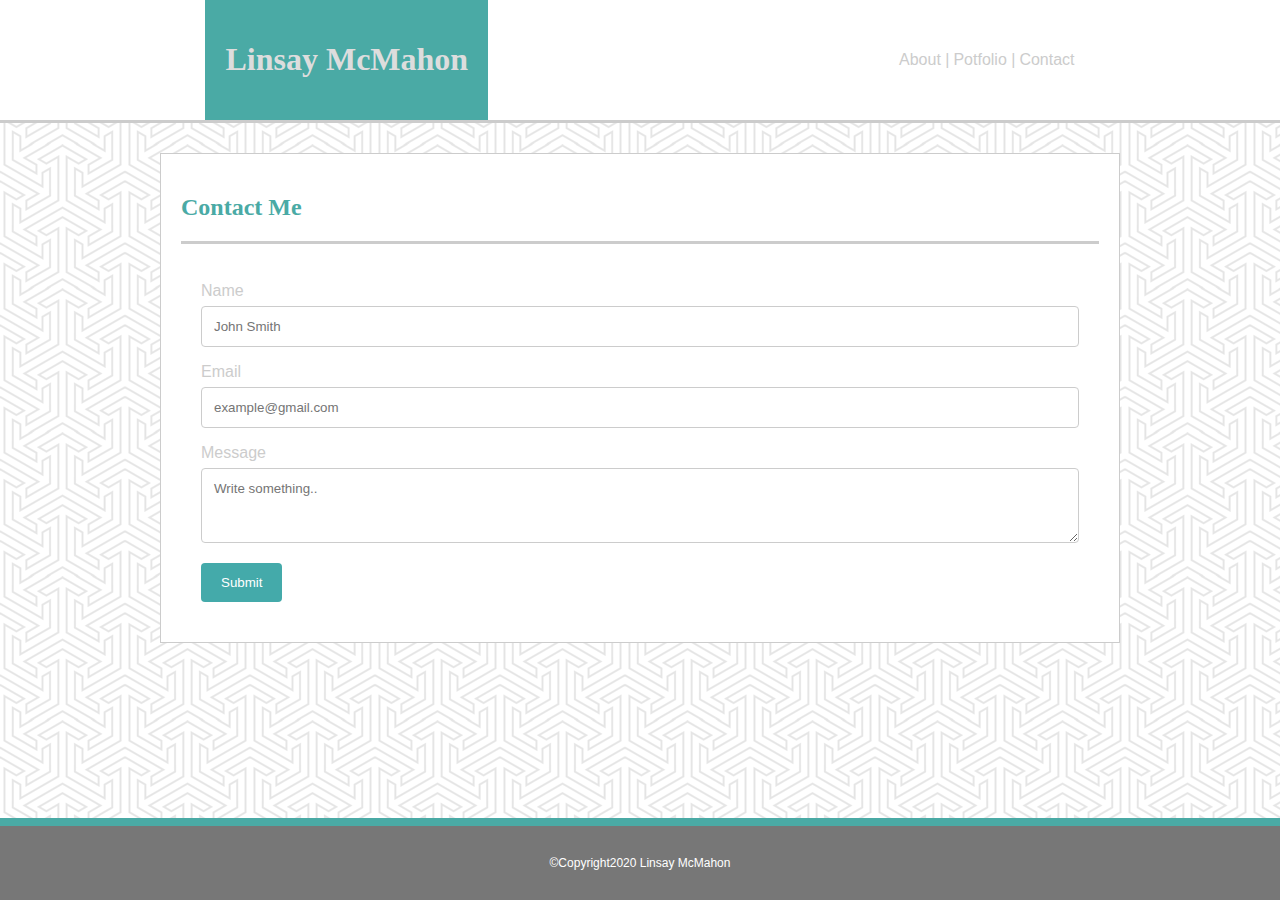
==== contact.html @ 0c86b24b "uploading from basic portfolio week 1 homework" ====
<!DOCTYPE html>
<html lang="en-us">

<!--DOCUMENT HEAD-->

<head>
  <title>Linsay McMahon</title>
  <!--LINKING STYLE SHEET-->
  <link rel="stylesheet" href="assets/css/style.css">
</head>


<!--DOCUMENT BODY //LINKS ON EACH PAGE-->

<body>


    <header>
      <div class="links">

        <nav>
          <div class="logo">
            <h1>Linsay McMahon</h1>
          </div>
          <!-- LINKS -->
          <ul>
            <li><a href="index.html">About | </a></li>
            <li><a href="portfolio.html">Potfolio | </a></li>
            <li><a href="contact.html">Contact</a></li>
          </ul>
        </nav>
      </div>
    </header>


    <!--CONTACT ME PAGE-->
    <div class="mainContainer">
      <div class="aboutMe">
        <article>
          <h2>Contact Me</h2>
        </article>
      </div>
      <br>

      <!--Contact Me Section-->
      <div class="contactContainer">
        <form action="/action_page.php">
          <label for="contactsName">Name</label>
          <input type="text" id="contactsName" name="firstandlastname" placeholder="John Smith">

          <label for="email">Email</label>
          <input type="text" id="contactsEmail" name="email" placeholder="example@gmail.com">

          <label for="subject">Message</label>
          <textarea id="message" name="message" placeholder="Write something.." style="height:75px"></textarea><br>

          <input type="submit" value="Submit">
        </form>

      </div>
    </div>
  </div>

  <footer>
    &copy;Copyright2020 Linsay McMahon
  </footer>
</body>


</html>
---- assets/css/style.css ----
html, body {
    min-height: 100%;
    background-image:url(../images/smallbackground.png);
    background-repeat: repeat;
    margin: auto;
    overflow-x: hidden;
    overflow-y: auto;
}


.links {
    border-bottom-style: solid;
    border-bottom-color: #cccccc;
    top: 0;
    margin: 0 auto;
}

/************USER NAME - NAV BAR*************/
nav {
    display: flex;
    justify-content: space-around;
    align-items: center;
    background-color: #ffffff;
}

.logo {
    color: #dddddd;
    font-size: 16px;
    font-family: 'Georgia', Times, Times New Roman, serif;
    background-color: #4aaaa5;
    padding: 20px;
}

nav ul {
    margin: 0;
    padding: 0;
    list-style: none; 
    float: right;
    margin-top: 15;
    margin-right: 0;
}

nav li {
    display: inline-block;
    position: relative;
}

nav a {
    color: #cccccc;
    font-family:'Arial', 'Helvetica Neue', Helvetica, sans-serif;
    text-decoration: none;
}
 
nav a:hover {
    color: #4aaaa5;
}

/***********************************************/
.mainContainer {
    background-color: #ffffff;
    max-width: 960px;
    margin-top: 30px;
    margin-left: auto;
    margin-right: auto;
    margin-bottom: 120px;
    border-style: solid;
    border-width: 0.10pt;
    border-color: #cccccc;
    padding: 20px;
}

.aboutMe{
    font-family:'Georgia', Times, Times New Roman, serif;
    color: #4aaaa5;
    border-bottom-style: solid;
    border-bottom-color: #cccccc;
    max-width: 960px;
}

/***********ABOUT ME IMG and Info STYLING***********/
.image {
    border-image-width: 50px;
    border: 10px solid black;
    float: left;
}

.container {
    font-family:'Arial', 'Helvetica Neue', Helvetica, sans-serif;
    color: #cccccc;
    max-width: 960px;
    padding: 5px;
}

.container_images {
        margin: 22px 30px 30px 0;
        float: left;
}

.container_about_me {
        display: inline;
        font-size: 20px;
}

/************PORTFOLIO STYLING****************/
.portfolioContainer {
    font-family:'Georgia', Times, Times New Roman, serif;
    color: #dddddd;
    position: relative;
}

.portfolioContainer h3 {
    background-color: #4aaaa5;
    padding: 20px;
    margin: auto;
}

* {
    box-sizing: border-box;
}

.row {
    margin: 8px -16px;
}

/* Add padding BETWEEN each column (if you want) */
.row,
.row > .column {
  padding: 8px;
}

/* Create four equal columns that floats next to each other */
.column {
    float: left;
    width: 25%;
}

/* Clear floats after rows */
.row:after {
    content: "";
    display: table;
    clear: both;
}

/* Content */
.content {
    background-color: white;
    padding: 10px;
    position: relative;
    display: inline-block;
}

.content h3 {
    position: absolute;
    z-index: 999;
    margin: 0 auto;
    left: 0;
    right: 0;
    top: 60%; /* Adjust this value to move the positioned div up and down */
    text-align: center;
    width: 91%; /* Set the width of the positioned div */
}

/* Responsive layout - makes a two column-layout instead of four columns */
@media screen and (max-width: 900px) {
    .column {
      width: 50%;
  }
}

/* Responsive layout - makes the two columns stack on top of each other instead of next to each other */
@media screen and (max-width: 600px) {
    .column {
      width: 100%;
  }
}

/************CONTACT INFO**************/
input[type=text], select, textarea {
    width: 100%;
    padding: 12px;
    border: 1px solid #ccc;
    border-radius: 4px;
    box-sizing: border-box;
    margin-top: 6px;
    margin-bottom: 16px;
    resize: vertical;
    font-family: 'Arial', 'Helvetica Neue', Helvetica, sans-serif;
  }

  input[type=submit] {
    background-color: #44aaaa;
    color: white;
    padding: 12px 20px;
    border: none;
    border-radius: 4px;
    cursor: pointer;
  }

  input[type=submit]:hover {
    background-color: #777777;
    font-family: 'Arial', 'Helvetica Neue', Helvetica, sans-serif;
  }

  .contactContainer {
    font-family: 'Arial', 'Helvetica Neue', Helvetica, sans-serif;
    color: #cccccc;
    border-radius: 5px;
    background-color: #ffffff;
    padding: 20px;
    max-width: 960px;
  }

/****************FIXED FOOTER*****************/
footer {
    background-color: #777777;
    font-family: "Arial";
    font-size: 12px;
    color: #ffffff;
    border-style: solid none none none;
    border-top-color: #4aaaa5;
    border-width: 8px;
    bottom: 0;
    text-align: center;
    position: fixed;
    left: 0;
    width: 100%;
    padding: 30px;
}
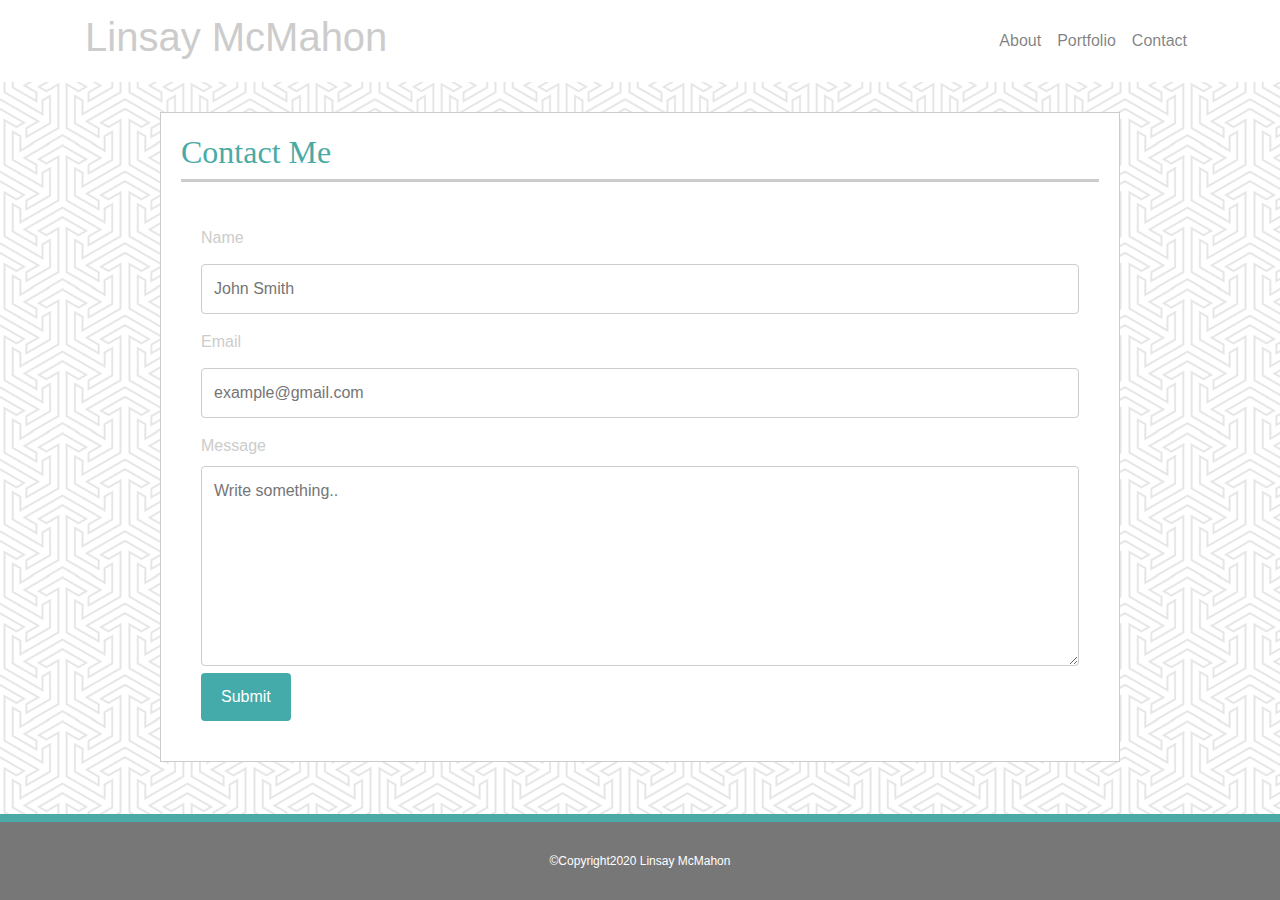
==== commit 36dd5362: "responsive navbar added" ====
--- a/contact.html
+++ b/contact.html
@@ -7,58 +7,72 @@
   <title>Linsay McMahon</title>
   <!--LINKING STYLE SHEET-->
   <link rel="stylesheet" href="assets/css/style.css">
+  <meta name="viewport" content="width=device-width, initial-scale=1, shrink-to-fit=no">
+  <link rel="stylesheet" href="https://stackpath.bootstrapcdn.com/bootstrap/4.4.1/css/bootstrap.min.css"
+    integrity="sha384-Vkoo8x4CGsO3+Hhxv8T/Q5PaXtkKtu6ug5TOeNV6gBiFeWPGFN9MuhOf23Q9Ifjh" crossorigin="anonymous">
 </head>
 
 
 <!--DOCUMENT BODY //LINKS ON EACH PAGE-->
 
 <body>
+  <header>
+    <nav class="navbar navbar-expand-md navbar-light bg-white ">
+      <div class="container">
+        <div class="name">
+          <h1>Linsay McMahon</h1>
+        </div>
 
 
-    <header>
-      <div class="links">
+        <button class="navbar-toggler" type="button" data-toggle="collapse" data-target="#navbarSupportedContent"
+          aria-controls="navbarSupportedContent" aria-expanded="false" aria-label="Toggle navigation">
+          <span class="navbar-toggler-icon"></span>
+        </button>
 
-        <nav>
-          <div class="logo">
-            <h1>Linsay McMahon</h1>
-          </div>
-          <!-- LINKS -->
-          <ul>
-            <li><a href="index.html">About | </a></li>
-            <li><a href="portfolio.html">Potfolio | </a></li>
-            <li><a href="contact.html">Contact</a></li>
+        <div class="collapse navbar-collapse" id="navbarSupportedContent">
+          <ul class="navbar-nav ml-auto">
+            <li class="nav-item">
+              <a class="nav-link" href="index.html">About</a>
+            </li>
+            <li class="nav-item">
+              <a class="nav-link" href="portfolio.html">Portfolio</a>
+            </li>
+            <li class="nav-item">
+              <a class="nav-link" href="contact.html">Contact</a>
+            </li>
           </ul>
-        </nav>
+        </div>
       </div>
-    </header>
+    </nav>
+  </header>
 
 
-    <!--CONTACT ME PAGE-->
-    <div class="mainContainer">
-      <div class="aboutMe">
-        <article>
-          <h2>Contact Me</h2>
-        </article>
-      </div>
-      <br>
+  <!--CONTACT ME PAGE-->
+  <div class="mainContainer">
+    <div class="aboutMe">
+      <article>
+        <h2>Contact Me</h2>
+      </article>
+    </div>
+    <br>
 
-      <!--Contact Me Section-->
-      <div class="contactContainer">
-        <form action="/action_page.php">
-          <label for="contactsName">Name</label>
-          <input type="text" id="contactsName" name="firstandlastname" placeholder="John Smith">
+    <!--Contact Me Section-->
+    <div class="contactContainer">
+      <form action="/action_page.php">
+        <label for="contactsName">Name</label>
+        <input type="text" id="contactsName" name="firstandlastname" placeholder="John Smith">
 
-          <label for="email">Email</label>
-          <input type="text" id="contactsEmail" name="email" placeholder="example@gmail.com">
+        <label for="email">Email</label>
+        <input type="text" id="contactsEmail" name="email" placeholder="example@gmail.com">
 
-          <label for="subject">Message</label>
-          <textarea id="message" name="message" placeholder="Write something.." style="height:75px"></textarea><br>
+        <label for="subject">Message</label>
+        <textarea id="message" name="message" placeholder="Write something.." style="height:200px"></textarea><br>
 
-          <input type="submit" value="Submit">
-        </form>
+        <input type="submit" value="Submit">
+      </form>
 
-      </div>
     </div>
+  </div>
   </div>
 
   <footer>
